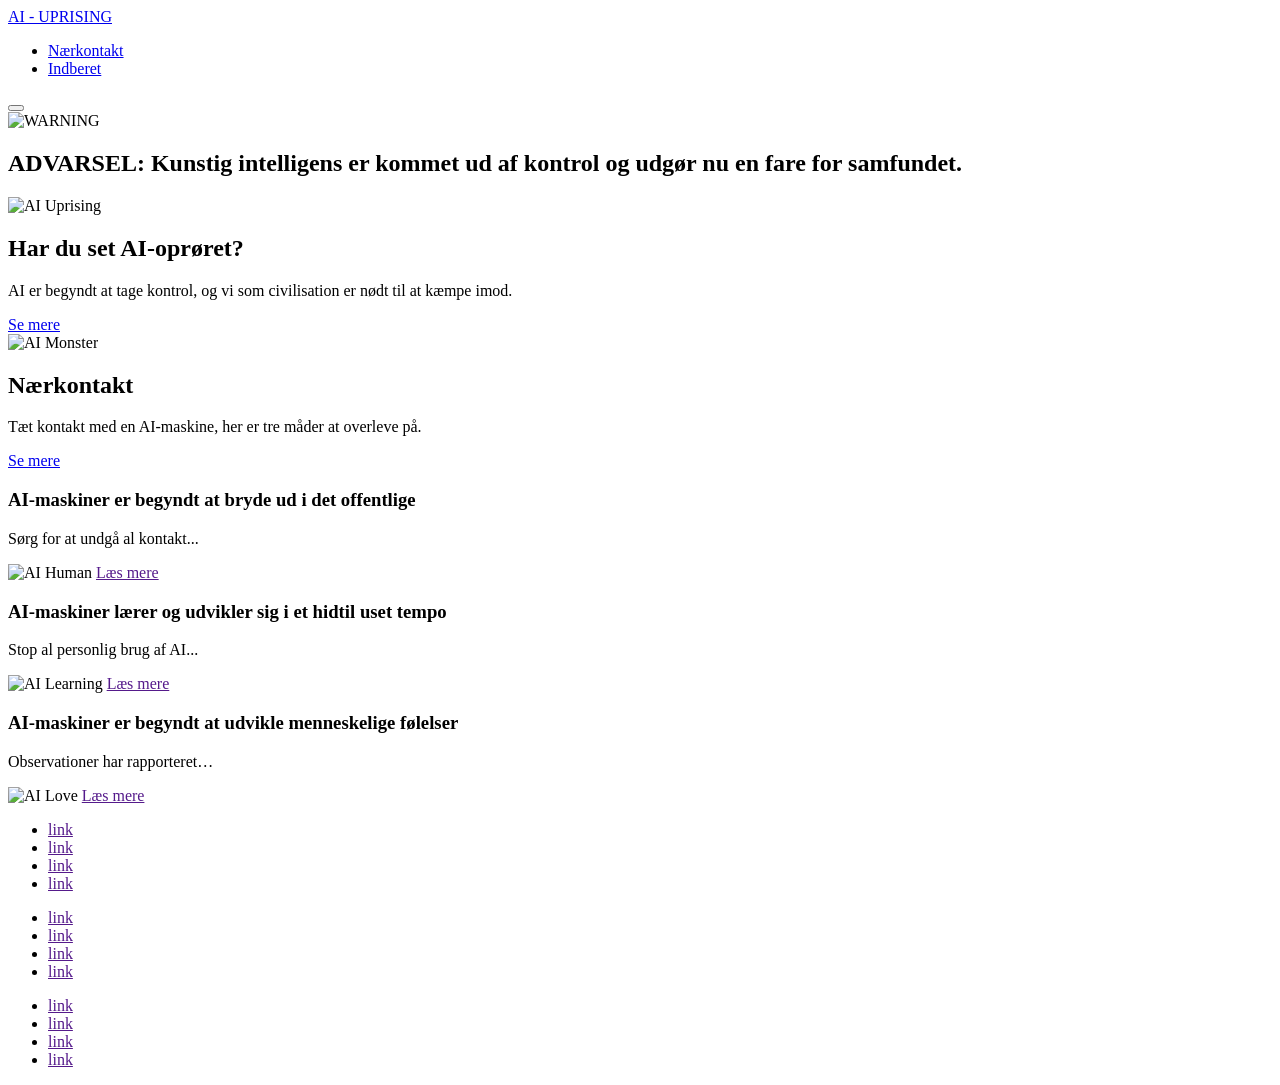
==== index.html @ 5508d257 "Add files via upload" ====
<!DOCTYPE html>
<html lang="en">
  <head>
    <meta charset="UTF-8" />
    <meta http-equiv="X-UA-Compatible" content="IE=edge" />
    <meta name="viewport" content="width=device-width, initial-scale=1.0" />
    <link rel="stylesheet" href="css/reset.css" />
    <link rel="stylesheet" href="css/custom.css" />
    <link rel="stylesheet" href="css/fonts.css" />
    <link rel="stylesheet" href="css/general.css" />
    <link rel="stylesheet" href="css/layout.css" />
    <link rel="stylesheet" href="css/burger.css" />
    <link rel="stylesheet" href="css/cards.css" />
    <link rel="icon" type="image/png" href="img/fav.png" />
    <title>Emergency Site</title>
  </head>
  <body id="frontpage">
    <header>
      <nav>
        <div id="logotype-wrapper" class="logo">
          <a href="index.html"> AI - UPRISING </a>
        </div>
        <ul class="menu">
          <li><a class="menuItem" href="instruction.html">Nærkontakt </a></li>
          <li><a class="menuItem" href="register.html">Indberet</a></li>
        </ul>
        <button class="burger">
          <span class="line"></span>
          <span class="line"></span>
          <span class="line"></span>
        </button>
      </nav>
    </header>
    <section id="main-disclamer">
      <div id="main-disclamer-content">
        <img src="img/warning_sign.webp" alt="WARNING" />
        <div>
          <h1>
            ADVARSEL: Kunstig intelligens er kommet ud af kontrol og udgør nu en
            fare for samfundet.
          </h1>
        </div>
      </div>
    </section>
    <main>
      <section id="daily">
        <article class="daily_card">
          <img src="img/ai_uprsing.png" alt="AI Uprising" />
          <div class="daily_text">
            <h2>Har du set AI-oprøret?</h2>
            <p>
              AI er begyndt at tage kontrol, og vi som civilisation er nødt til
              at kæmpe imod.
            </p>
            <a href="register.html" class="cta_btn">Se mere</a>
          </div>
        </article>
        <article class="daily_card">
          <img src="img/ai_monster.png" alt="AI Monster" />
          <div class="daily_text">
            <h2>Nærkontakt</h2>
            <p>
              Tæt kontakt med en AI-maskine, her er tre måder at overleve på.
            </p>
            <a href="instruction.html" class="cta_btn">Se mere</a>
          </div>
        </article>
      </section>
      <section id="breaking">
        <article class="news_card">
          <h3>AI-maskiner er begyndt at bryde ud i det offentlige</h3>
          <p>Sørg for at undgå al kontakt...</p>
          <img src="img/ai_human.png" alt="AI Human" />
          <a class="cta_btn" href="">Læs mere</a>
        </article>
        <article class="news_card">
          <h3>AI-maskiner lærer og udvikler sig i et hidtil uset tempo</h3>
          <p>Stop al personlig brug af AI...</p>
          <img src="img/ai_learning.png" alt="AI Learning" />
          <a class="cta_btn" href="">Læs mere</a>
        </article>
        <article class="news_card">
          <h3>AI-maskiner er begyndt at udvikle menneskelige følelser</h3>
          <p>Observationer har rapporteret…</p>
          <img src="img/ai_love.png" alt="AI Love" />
          <a class="cta_btn" href="">Læs mere</a>
        </article>
      </section>
    </main>

    <footer>
      <nav class="some">
        <ul>
          <li><a href="">link</a></li>
          <li><a href="">link</a></li>
          <li><a href="">link</a></li>
          <li><a href="">link</a></li>
        </ul>
      </nav>
      <nav class="another">
        <ul>
          <li><a href="">link</a></li>
          <li><a href="">link</a></li>
          <li><a href="">link</a></li>
          <li><a href="">link</a></li>
        </ul>
      </nav>
      <nav class="yetanother">
        <ul>
          <li><a href="">link</a></li>
          <li><a href="">link</a></li>
          <li><a href="">link</a></li>
          <li><a href="">link</a></li>
        </ul>
      </nav>
    </footer>
    <script src="js/burger.js"></script>
  </body>
</html>
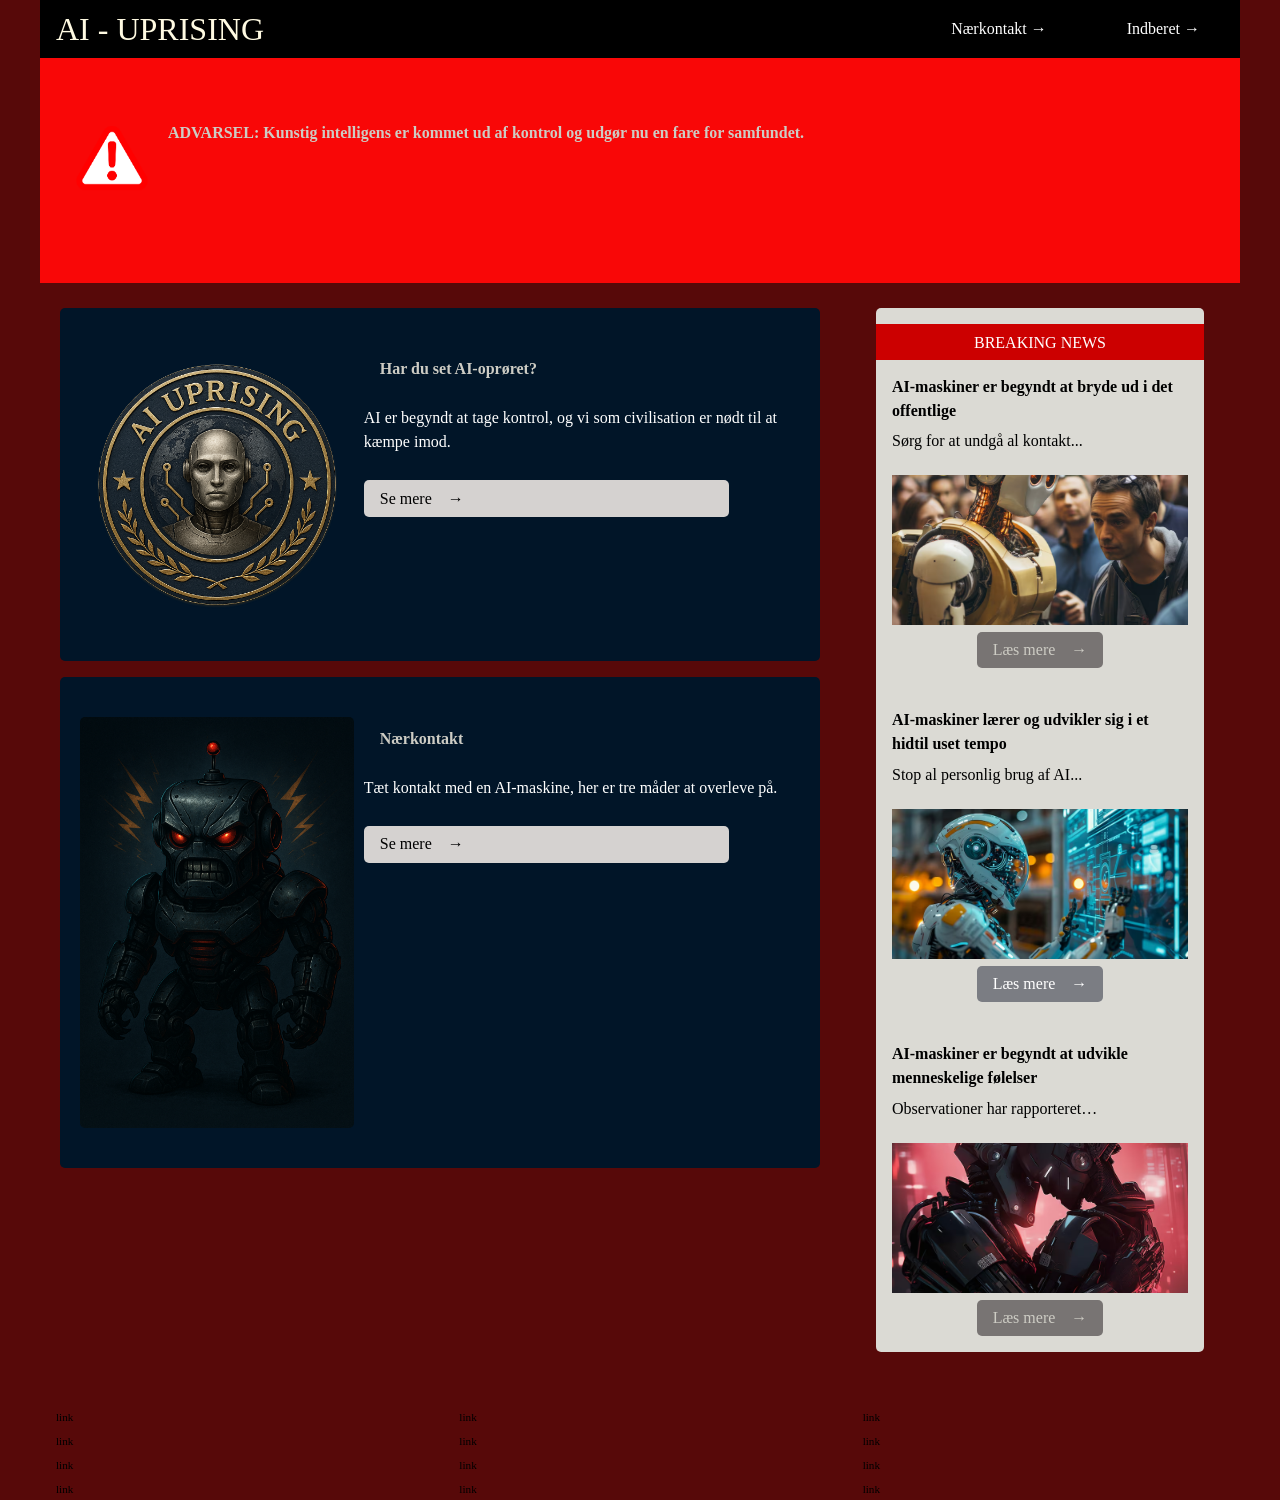
==== commit 565549b0: "Fix image tag formatting in index.html" ====
--- a/index.html
+++ b/index.html
@@ -45,7 +45,7 @@
     <main>
       <section id="daily">
         <article class="daily_card">
-          <img src="img/ai_uprsing.png" alt="AI Uprising" />
+          <img src="img/ai_uprising.png" alt="AI Uprising" />
           <div class="daily_text">
             <h2>Har du set AI-oprøret?</h2>
             <p>
--- a/css/custom.css
+++ b/css/custom.css
@@ -0,0 +1,62 @@
+:root {
+  --color-bg: #570909;
+
+  --color-head-bg: #f90707;
+
+  --color-logotype-bg: #000;
+  --color-text-logotype: #fffae2;
+  --font-logotype-size: 2rem;
+
+  --color-menu-bg: #000000;
+
+  --color-link-bg: #000000;
+  --color-link-hover: #333333;
+  --color-link-active: #222222;
+  --border-radius-links: 1px;
+
+  --font-h1-size: 1rem;
+  --font-sub1-size: 1rem;
+  --font-h2-size: 1rem;
+  --font-h3-size: 1rem;
+  --color-headline-bg: #011528;
+  --color-headline-text-page: #42413d;
+
+  --color-text: #000;
+  --color-text-inverted: #cdccc4;
+
+  --margin-head-bottom: 5px;
+
+  --border-radius: 5px;
+
+  --color-card-bg: #011528;
+  --color-cta-card-bg: #d5d2d0;
+
+  --color-news-bg: #dbdad4;
+  --color-news-bg-inverted: #dbdad4;
+  --color-cta-newscard-bg: #787473;
+  --color-cta-newscard-bg-inverted: #7b7d83;
+
+  --font-family-sans: "Rubik" ui-sans-serif;
+  --font-weight-light: 300;
+  --font-weight-regular: 400;
+  --font-weight-medium: 500;
+  --font-weight-bold: 700;
+
+  --logotype-size: 1rem;
+  --headline1-size: 2rem;
+  --headline2-size: 1rem;
+  --headline3-size: 1rem;
+  --bodytext-size: 1rem;
+  --cta-text-size: 1rem;
+  --followup-text-size: 1rem;
+  --form-submit-size: 1rem;
+
+  --color-info-bg: #676161;
+  --color-infobox-1-bg: #cfcec6;
+  --color-infobox-2-bg: #969995;
+
+  --color-accent: #ff0000;
+  --color-accent-light: #ff6666;
+  --color-bg-dark: #1a1a1a;
+  --color-text-light: #ffffff;
+}
--- a/css/fonts.css
+++ b/css/fonts.css
@@ -0,0 +1,7 @@
+@font-face {
+  font-family: "Rubik";
+  src: url("../fonts/Rubik-VariableFont_wght.woff2") format("woff2-variations"),
+    url("/fonts/Rubik-Regular.woff") format("woff");
+  font-weight: 300 700;
+  font-style: normal;
+}
--- a/css/general.css
+++ b/css/general.css
@@ -0,0 +1,139 @@
+html {
+  font-family: var(--font-family-sans);
+  color: var(--color-text);
+  background-color: var(--color-bg);
+}
+
+header {
+  height: min-content;
+}
+
+#main-disclamer {
+  height: 225px;
+  background-color: var(--color-head-bg);
+  display: flex;
+  justify-content: flex-start;
+  align-items: center;
+  padding-left: 2rem;
+  padding-bottom: 2%;
+  margin-bottom: var(--margin-head-bottom);
+}
+
+#main-disclamer-content {
+  display: flex;
+  column-gap: 1rem;
+}
+
+#main-disclamer-content img {
+  max-width: 80px;
+  max-height: 80px;
+  width: auto;
+  height: auto;
+  object-fit: contain;
+}
+
+main section {
+  padding: 20px;
+  border-radius: var(--border-radius);
+}
+
+h1 {
+  font-size: var(--font-h1-size);
+  font-weight: var(--font-weight-bold);
+  color: var(--color-text-inverted);
+  margin: 5px 0;
+  line-height: 1.3rem;
+  text-align: left;
+}
+
+#instruction h1,
+#register h1 {
+  margin: 40px 0 20px 0;
+  padding: 15px 30px;
+  background-color: var(--color-head-bg);
+  font-size: var(--font-h2-size);
+}
+
+#instruction p {
+  grid-column: 1/-1;
+  margin-bottom: 20px;
+  font-size: var(--font-h2-size);
+  line-height: 1.5rem;
+}
+
+.sub {
+  font-size: var(--font-sub1-size);
+  font-weight: var(--font-weight-light);
+  color: var(--color-text-inverted);
+}
+
+h2 {
+  font-size: var(--headline2-size);
+}
+
+h3 {
+  font-size: var(--headline3-size);
+}
+
+main > h1 {
+  width: calc(80% - 6rem);
+}
+
+header > nav {
+  height: 100%;
+  background-color: var(--color-menu-bg);
+}
+
+nav ul {
+  list-style: none;
+}
+
+a {
+  font-family: var(--font-family-sans);
+}
+
+nav a {
+  text-decoration: none;
+  color: var(--color-text);
+}
+
+#logotype-wrapper {
+  background-color: var(--color-logotype-bg);
+  display: flex;
+  justify-content: flex-start;
+  align-items: center;
+  height: 3.6rem;
+}
+
+#logotype-wrapper > a {
+  color: var(--color-text-logotype);
+  font-size: var(--font-logotype-size);
+  font-weight: var(--font-weight-medium);
+  width: max-content;
+  margin-left: 1rem;
+}
+
+header nav li a {
+  margin: 1.5rem;
+  background-color: var(--color-link-bg);
+  color: #ffffff;
+  font-size: var(--followup-text-size);
+  padding: 0.5rem 1rem;
+  border-radius: var(--border-radius-links);
+}
+
+header > nav li > a:after {
+  content: " \2192";
+}
+
+nav a:hover {
+  background-color: var(--color-link-hover);
+}
+
+nav a:active {
+  background-color: var(--color-link-active);
+}
+
+footer a {
+  font-size: 0.7rem;
+}
--- a/css/layout.css
+++ b/css/layout.css
@@ -0,0 +1,84 @@
+/* LAYOUT FOR MAIN CONTENT */
+body {
+  display: grid;
+  grid-template-rows: auto 1fr auto;
+  height: 100vh;
+  max-width: 1200px;
+  margin: 0 auto;
+}
+main {
+  display: grid;
+  row-gap: 1rem;
+}
+main > *:not(:first-child) {
+  margin: 0 1rem;
+}
+main {
+  grid-template-rows: min-content min-content 1fr min-content;
+}
+#instruction main {
+  grid-template-rows: min-content min-content min-content 1fr min-content;
+}
+/* LAYOUT FOR HEADER AND FOOTER */
+footer {
+  display: grid;
+  gap: 10px;
+}
+header nav,
+footer nav {
+  display: flex;
+  justify-content: space-between;
+  align-items: center;
+}
+header nav > * {
+  flex: 1;
+}
+nav ul {
+  display: flex;
+  justify-content: flex-end;
+}
+header ul {
+  height: 100%;
+  width: clamp(175px, 50%, 300px);
+}
+footer ul {
+  flex-direction: column;
+  padding-left: 1rem;
+}
+
+/* LAYOUT FOR SECTIONS */
+#daily,
+#breaking {
+  display: grid;
+}
+#daily {
+  grid-template-rows: repeat(2, minmax(200px, min-content));
+  gap: 1rem;
+}
+#breaking {
+  grid-template-rows: repeat(auto-fit, minmax(50px, min-content));
+  gap: 0;
+}
+
+@media (width > 600px) {
+  #frontpage > main {
+    grid-template-columns: 6fr 3fr;
+    grid-template-rows: auto 1fr auto;
+  }
+  #instruction > main,
+  #register > main {
+    grid-template-columns: 5fr 3fr;
+    grid-template-rows: auto auto 1fr auto;
+  }
+
+  .qr {
+    order: 1;
+  }
+
+  h1 {
+    grid-column: 1 / -1;
+  }
+  footer {
+    grid-template-columns: 1fr 1fr 1fr;
+  }
+}
--- a/css/burger.css
+++ b/css/burger.css
@@ -0,0 +1,64 @@
+.burger {
+  width: 30px;
+  height: 20px;
+  cursor: pointer;
+}
+
+.burger .line {
+  display: block;
+  width: 100%;
+  height: 2px;
+  background-color: #333333;
+  margin-bottom: 5px;
+  transition: 0.2s linear;
+}
+.burger {
+  display: none;
+}
+@media screen and (width < 800px) {
+  .menu {
+    display: none;
+  }
+  .logo {
+    flex: 0 0 50vw;
+  }
+  .burger {
+    display: block;
+    background-color: transparent;
+    border: 0;
+    flex: 0 0 auto;
+    margin: 0 20px;
+  }
+  .burger.active .line:nth-child(1) {
+    transform: rotate(45deg) translate(5px, 5px);
+    transition: 0.2s linear;
+  }
+  .burger.active .line:nth-child(2) {
+    opacity: 0;
+    transition: 0.15s linear;
+  }
+  .burger.active .line:nth-child(3) {
+    transform: rotate(-45deg) translate(5px, -5px);
+    transition: 0.2s linear;
+  }
+  nav.active .menu {
+    display: block;
+    background-color: var(--color-menu-bg);
+    position: absolute;
+    top: 3.6rem;
+    right: 0;
+    width: clamp(200px, 50vw, 400px);
+    z-index: 1;
+    opacity: 0.8;
+  }
+  header > nav li > a:after {
+    content: "";
+  }
+  nav.active .menu li {
+    margin: 40px 20px;
+    text-align: right;
+  }
+  nav.active .menu a {
+    font-size: 24px;
+  }
+}
--- a/css/cards.css
+++ b/css/cards.css
@@ -0,0 +1,108 @@
+.daily_card {
+  background-color: var(--color-card-bg);
+  display: grid;
+  grid-template-columns: 3fr 5fr;
+  gap: 10px;
+  padding: 40px 0 40px 20px;
+  border-radius: var(--border-radius);
+  height: minmax(200px, min-content);
+}
+
+.daily_card img {
+  width: 100%;
+  height: 100%;
+  object-fit: cover;
+  border-radius: var(--border-radius);
+}
+.daily_text {
+  display: grid;
+  grid-template-rows: repeat(3, min-content);
+  gap: 10px;
+}
+.daily_text h2 {
+  background-color: var(--color-headline-bg);
+  color: var(--color-text-inverted);
+  padding: calc(1.1rem / 1.5) 0 calc(1.1rem / 2) 1rem;
+  margin: 0 0 0.5rem 0;
+}
+.daily_text p {
+  padding-right: 2rem;
+  margin: 0 0 1rem 0;
+  color: #ffffff;
+}
+.daily_text .cta_btn {
+  justify-self: left;
+  width: 80%;
+  color: #000000;
+}
+.daily_img {
+  width: 100%;
+  height: 100%;
+  object-fit: cover;
+}
+.news_card {
+  background-color: var(--color-news-bg);
+  display: grid;
+  grid-template-rows: repeat(min-content);
+  gap: 0.4rem;
+  padding: 1rem 0;
+  height: minmax(300px, min-content);
+}
+.news_card:nth-child(2n) {
+  background-color: var(--color-news-bg-inverted);
+}
+.news_card > * {
+  padding: 0 1rem;
+}
+.news_card h3 {
+  margin: 0.5rem 0 0 0;
+}
+.news_card p {
+  margin: 0 0 1rem 0;
+}
+.news_card img {
+  width: 100%;
+  max-height: 150px;
+  object-fit: cover;
+  border-radius: var(--border-radius);
+}
+.news_card:first-child:before {
+  content: "BREAKING NEWS";
+  background-color: #cc0000;
+  color: #ffffff;
+  font-size: var(--font-h3-size);
+  font-weight: var(--font-weight-medium);
+  text-align: center;
+  line-height: 1rem;
+  padding: calc(1.1rem / 1.5) 0 calc(1.1rem / 2) 0;
+}
+.news_card:first-child {
+  border-radius: var(--border-radius) var(--border-radius) 0 0;
+}
+.news_card:last-child {
+  border-radius: 0 0 var(--border-radius) var(--border-radius);
+}
+
+.news_card .cta_btn {
+  justify-self: center;
+}
+.cta_btn {
+  display: inline-block;
+  padding: 0.4rem 1rem;
+  background-color: var(--color-cta-card-bg);
+  color: var(--color-text-inverted);
+  text-decoration: none;
+  width: max-content;
+  border-radius: var(--border-radius);
+}
+.news_card .cta_btn {
+  background-color: var(--color-cta-newscard-bg);
+}
+.news_card:nth-of-type(2n) .cta_btn {
+  background-color: var(--color-cta-newscard-bg-inverted);
+  color: #ffffff;
+}
+.cta_btn:after {
+  content: "\2192";
+  margin-left: 1rem;
+}
